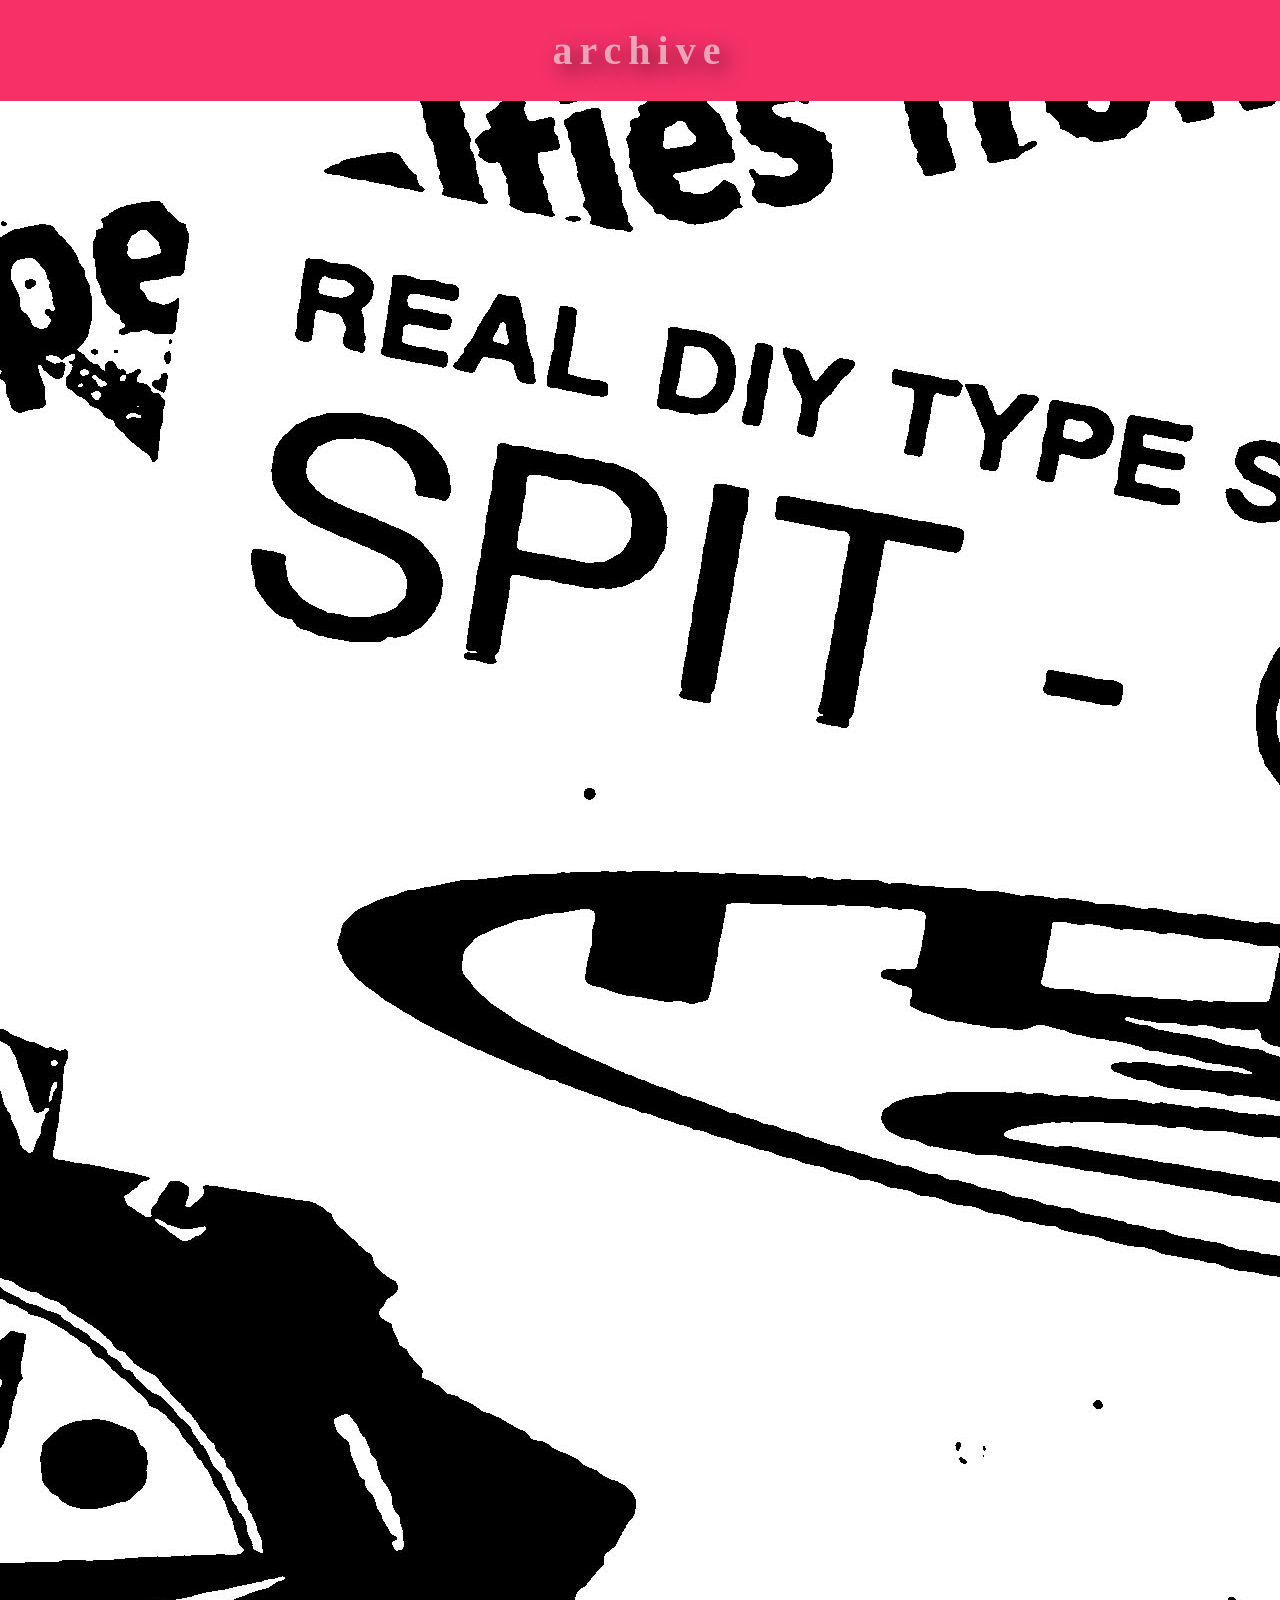
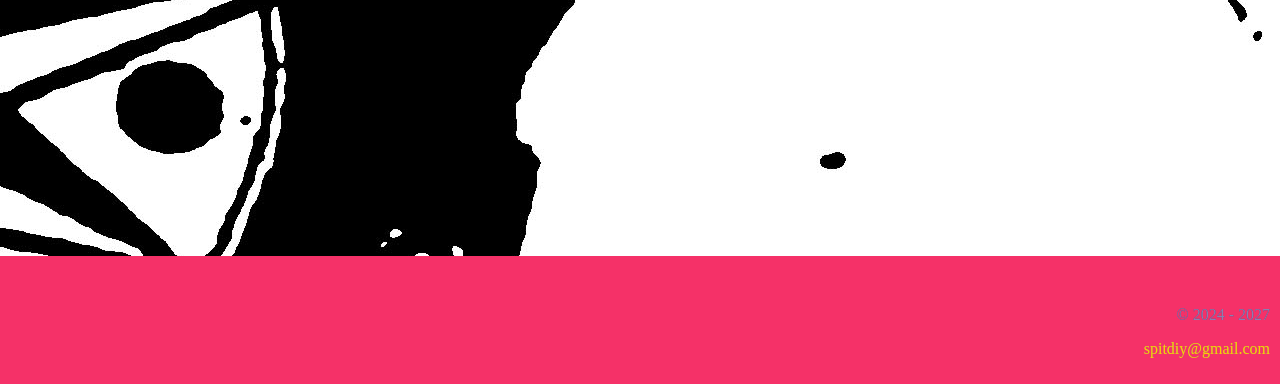
==== index.html @ 5a502c9b "Update index.html" ====
<!doctype html>
<html lang="en">
    <head>
        <meta charset="UTF-8">
        <meta http-equiv="X-UA-Compatible" content="IE=edge">
        <meta name="viewport" content="width=device-width, initial-scale=1.0">
            <title>
                rest-in-spit.net
            </title>
        <link rel="stylesheet" href="./trial.css">
        <link rel="icon" type="image/x-icon" href="./favicon-96x96.png">
<style>
  .fancy-heading {
    font-family: 'Georgia', serif;
    font-size: 2.5rem;
    color: #ffffff90;
    text-align: center;
    text-transform: lowercase;
    letter-spacing: 7px;
  }
</style>
<style>
  .shadow-text {
    font-size: 2.5rem;
    color: #ffffff90;
    /* horizontal-offset | vertical-offset | blur-radius | color */
    text-shadow: 7px 7px 20px rgba(0, 0, 0, 0.6);
  }
</style>
<h1 class="fancy-heading shadow-text">archive</h1>     
<style>
  .center-crop {
    display: block;          /* Required for margin centering */
    margin-left: auto;       /* Centers horizontally */
    margin-right: auto;
    width: 100px;            /* Set your desired cropped width */
    height: 100px;           /* Set your desired cropped height */
    object-fit: cover;       /* Crops excess edges without stretching */
    object-position: center; /* Keeps the middle of the image in view */
  }
</style>
  <a href="archive.html" class="image-link">
    <img src="./assets/images/stickertrial.jpg" alt="archive">
  </a>
    </head>
  <main>
  </main>
  <style>
  footer {
    background-color: none;
    color: #ffffff80;
    text-align: right;
    padding: 10px;
    margin-top: 20px;
  }

  footer a {
    color: #ffcc00;
    text-decoration: none;
  }
</style>
  <footer>
    <p>&copy; 2024 - 2027</p>
    <p><a href="mailto:spitdiy@gmail.com">spitdiy@gmail.com</a></p>
  </footer>
                                </body>
</html>
---- trial.css ----
body{ 
  background-color:rgb(245, 49, 104);
  
  color:rgb(0, 0, 0);
  text-shadow: 0px 0px #130061;
  margin: 0;
  margin-right: 0px;
  margin-left: 0px;
  margin-top: 0px;
  margin-bottom: 0px;
  Overflow-x:scroll;
  Overflow-y:scroll;
}
#page{
  background-color: rgba(144, 51, 115); 
 
  
}
hr{
  width: 270px;
}
h1{
  font-family:serif;
  color: rgb(255, 255, 255);
  font-size: 29pt;
  font-weight: bolder;
  font-kerning: unset;
}

li {
list-style: none;
text-align: center;
color: rgb(0, 0, 0);
}

a:link{
color:rgb(blue);
text-shadow: 0px 0px #8b8b8b;
background-color: transparent;
text-decoration:none;

}
a:visited {
  color:rgb(blue);
  background-color: transparent;
  text-decoration: none;
}
a:hover {
    color:rgb(38, 0, 143);
    background-color: transparent;
    text-decoration:solid;
  }
a:active {
    color:teal;
    background-color: transparent;
    text-decoration:none;
}

  /*LogRocketTOPNAV*/
  a{
    text-decoration: none;
    
  }
  ul{
    list-style: none;
    font-family:sans-serif;
    font-weight: 700;
    font-size: 20pt;
    
    
  }
  :root{
    --white: #5a5a5a;
    --black: #36383F;
    --gray: #1d1d1d;
  }
  /* Header */
  .header{
    background-color:transparent;
    /*position:fixed; */
    /*top: 0;*/
    /*width: 100%;*/
    margin: 0%;
   
  }
  /* Logo */
  .logo{
  
    display: flex;
    height: 100%;
    font-family:sans-serif;
    color: rgb(0, 0, 0);
    text-shadow: 0px 0px #8b8b8b;
    font-weight: 700;
    font-size: 20pt;
    margin-left: 1px;
    padding: 1px;
    justify-content: right;
    
  }


  /* Nav menu */
  .nav{
    display:flex;
    flex: 1 1 auto;
    justify-content: left;
    align-content: center;
    width: 100%;
    height:fit-content;
    position: relative;
    background-color: rgb(130, 130, 130);
    overflow: hidden;
  }
  .menu{
    margin: 0%;
    padding: 0%;
  }
  .menu a{
    display: flex;
    justify-content: center;
    height: 100%;
    padding: 1px;
    color: rgb(0, 0, 0);
  }
  .menu a:hover{
    background-color:transparent;
  }
  .nav{
    max-height: 0;
    transition: max-height .5s ease-out;
  }
  /* Menu Icon */
  .hamb{
    cursor: pointer;
    float: left;
    padding: 20px 20px;
  }
  /* Style label tag */
  .hamb-line {
    background: transparent;
    display: block;
    height: 2px;
    position: relative;
    width: 20px;
  }

  /* Style span tag */
  .hamb-line::before,
  .hamb-line::after{
    background: #000000;
    content: '';
    display: block;
    height: 100%;
    position: absolute;
    transition: all .2s ease-out;
    width: 100%;
  }
  .hamb-line::before{
    top: 5px;
  }
  .hamb-line::after{
    top: -5px;
  }
  .side-menu {
    display: none;
  } 
  /* Hide checkbox */
  
  /* Toggle menu icon */
  .side-menu:checked ~ nav{
    max-height: 100%;
  }
  .side-menu:checked ~ .hamb .hamb-line {
    background: transparent;
  }
  .side-menu:checked ~ .hamb .hamb-line::before {
    transform: rotate(-45deg);
    top:0;
  }
  .side-menu:checked ~ .hamb .hamb-line::after {
    transform: rotate(45deg);
    top:0;
  }
  
  /* Responsiveness */
  @media (min-width: 768px) {
    .nav{
        max-height: none;
        top: 0;
        position: relative;
        float: right;
        width: fit-content;
        background-color: transparent;
      }
    .menu li{
        float: right;
      }
    .menu a:hover{
        background-color: transparent;
        color: rgb(38, 0, 143);
      }
    .hamb{
        display: none;
      }
  }
  

  


/* Sub nav 
.subnav-content {
  background-color:  rgba(245, 245, 245, 0.205);
  width: 100%;
  z-index: 1;
  padding: 20px 0 ;
  display: none;
}
.subnav-content a {
  color: black;
  text-decoration: none;
  padding: 0;
  margin: 10px 0;
  text-align: center;
}
.subnav:hover .subnav-content {
  display: block;
  overflow-x: scroll;
}
*/
/*
@media (min-width: 768px) {
  /* Sub nav 
  .subnav-content {
      padding: 20px 0 ;
      display: none;
      background-color:  var(--black);
  }
  .subnav-content a {
      color: white;
  }
}
*/

.content-container {
  background-image:none;
  background-repeat:repeat-y;
  background-attachment:scroll;
  background-size: 100%;
  }    



#content-container{
  display: flex;
  flex-direction: column;
  justify-content: left;
  align-items: left;
  max-width: 100%;
  background-image:none;
  background-repeat:repeat-y;
  background-attachment:scroll;
  background-size: 100%;
  font-family:serif;
  font-size: 11pt;
  font-weight:normal;
  margin-left: 1px;
 
}
  #content-item1{
    background-color: rgba(255, 255, 255, 0);
    border:none;
    margin: 1px;
    text-align: left;
    max-width: 100%;
    margin-top: 1px;
    display: block;
    
  }

   
    #content-item2{
      background-color: rgba(255, 255, 255, 0);
      text-align: left;
      max-width: 100%;
      min-width: auto;
      margin-top: 1px;
      margin-left: 1px;
      margin-bottom: 1px;
      margin-right: 1px;
    }

    #content-item3{
      background-color: rgba(0, 0, 0, 0);
      border:none;
      margin: 1px;
      padding: 0%;
      text-align: center;
      max-width: 100%;
    }
    
    #footer{
      background-color: rgb(255, 255, 255);
      
      text-align:center;
      position: bottom;
      font-family:'Times New Roman', Times, serif;
      font-weight:lighter;
      font-size:medium;
      
      
      margin-left: 0%;
      margin-right: 0%;
      padding-top: 1px;
      padding-bottom: 1px;
      margin-top: 1px;
    }
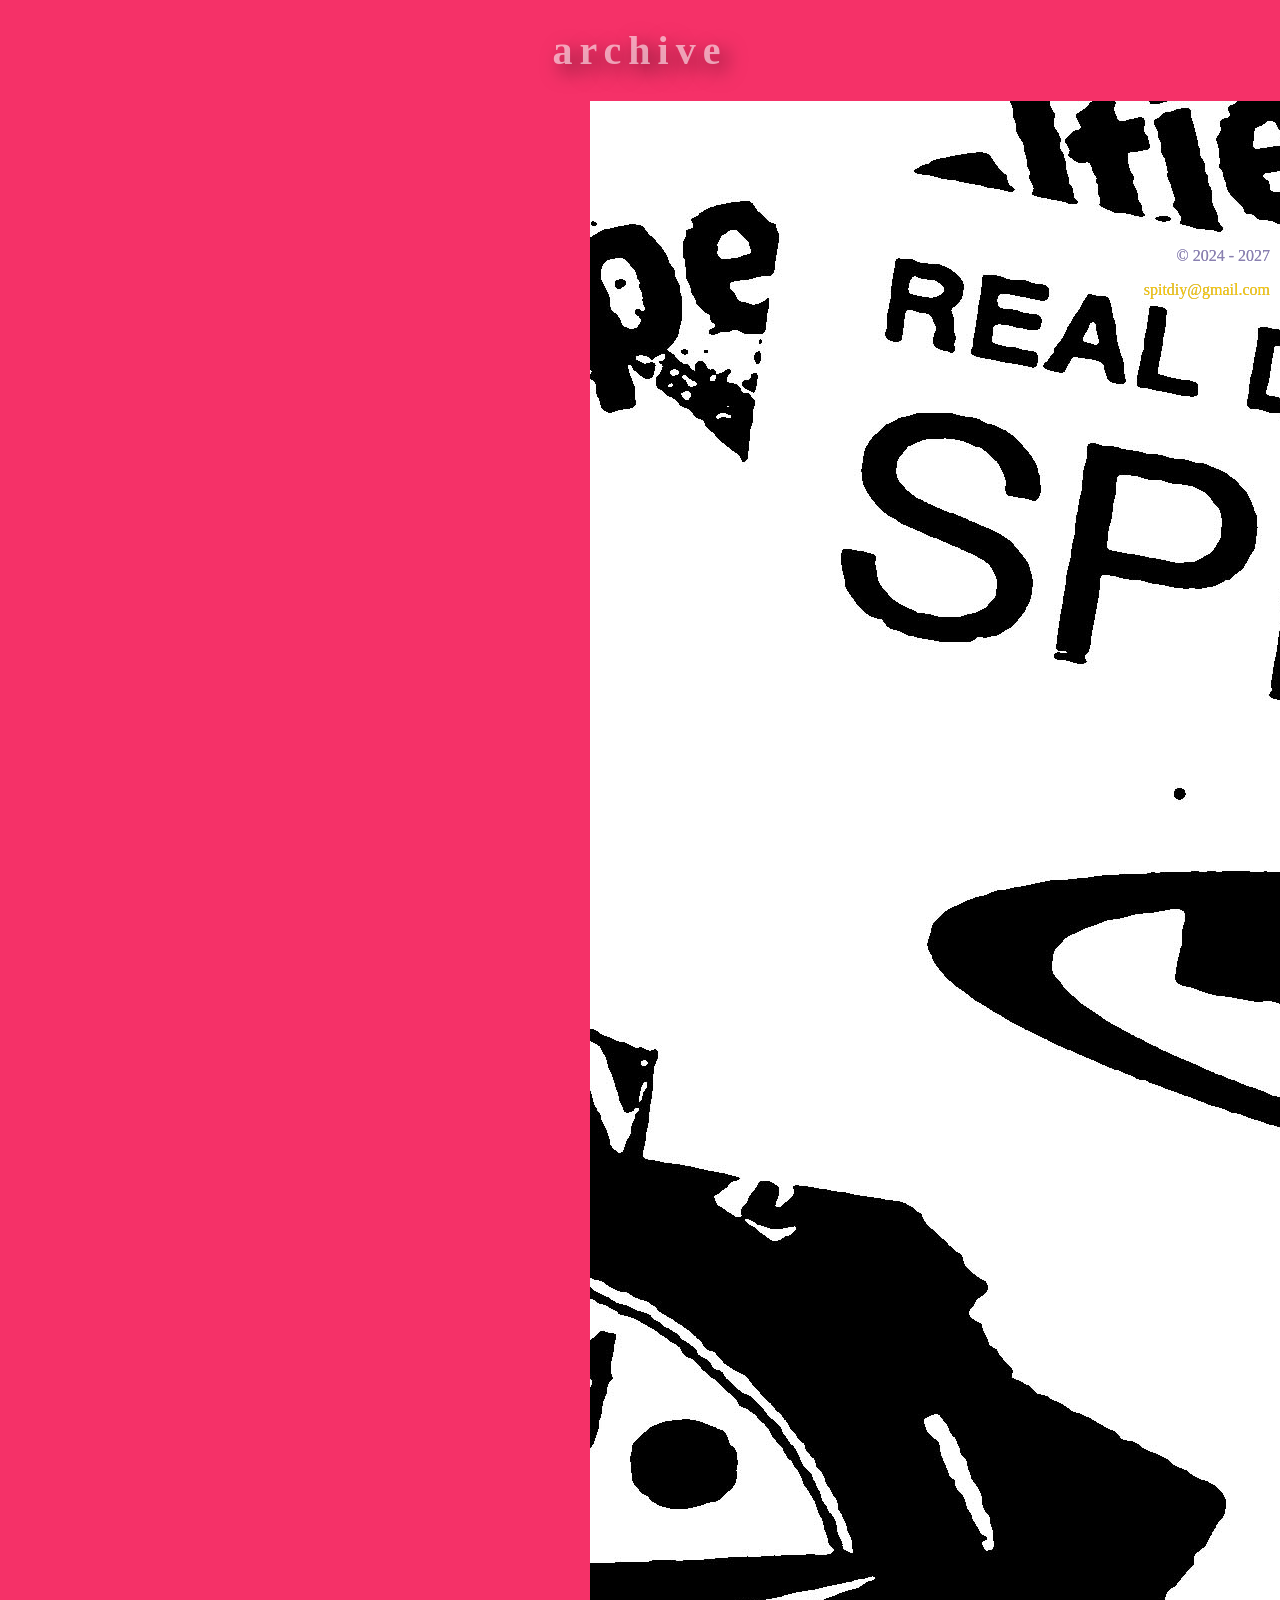
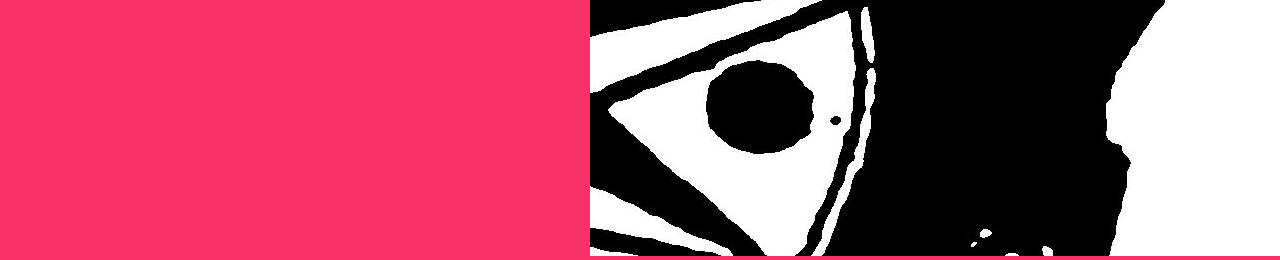
==== commit 4f18b94d: "Update index.html" ====
--- a/index.html
+++ b/index.html
@@ -39,7 +39,7 @@
     object-position: center; /* Keeps the middle of the image in view */
   }
 </style>
-  <a href="archive.html" class="image-link">
+  <a href="archive.html" class="center-crop image-link">
     <img src="./assets/images/stickertrial.jpg" alt="archive">
   </a>
     </head>
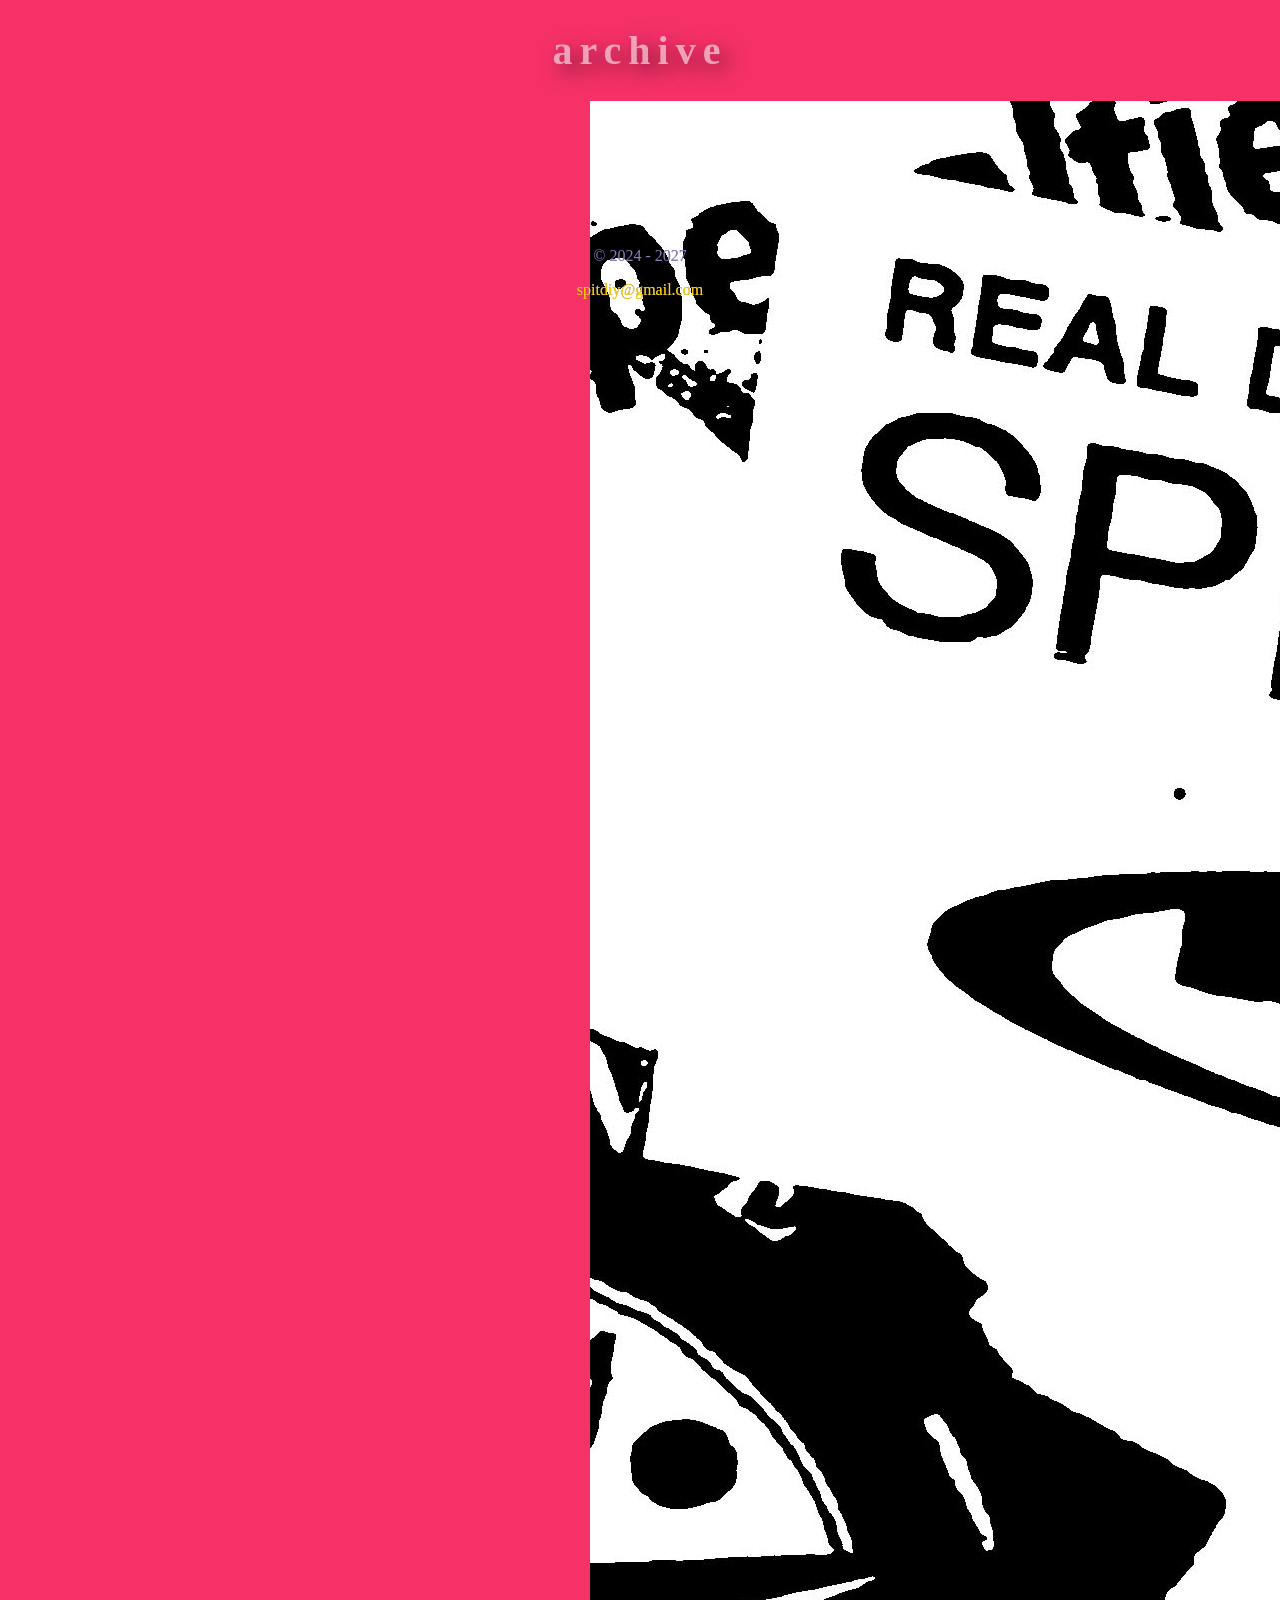
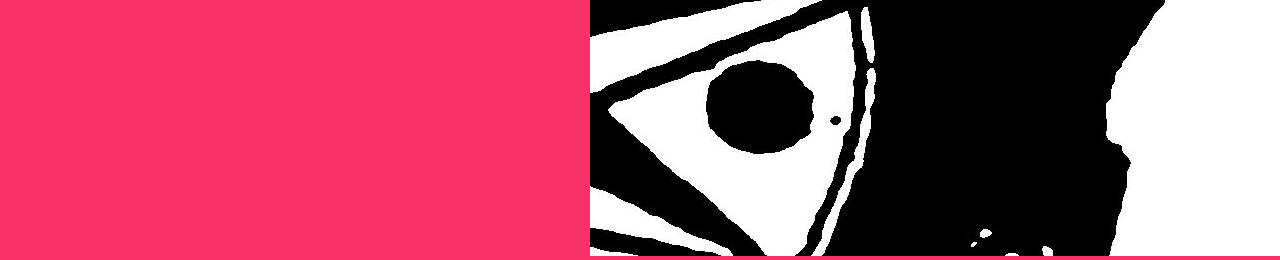
==== commit c05e4e43: "Update index.html" ====
--- a/index.html
+++ b/index.html
@@ -49,7 +49,7 @@
   footer {
     background-color: none;
     color: #ffffff80;
-    text-align: right;
+    text-align: center;
     padding: 10px;
     margin-top: 20px;
   }
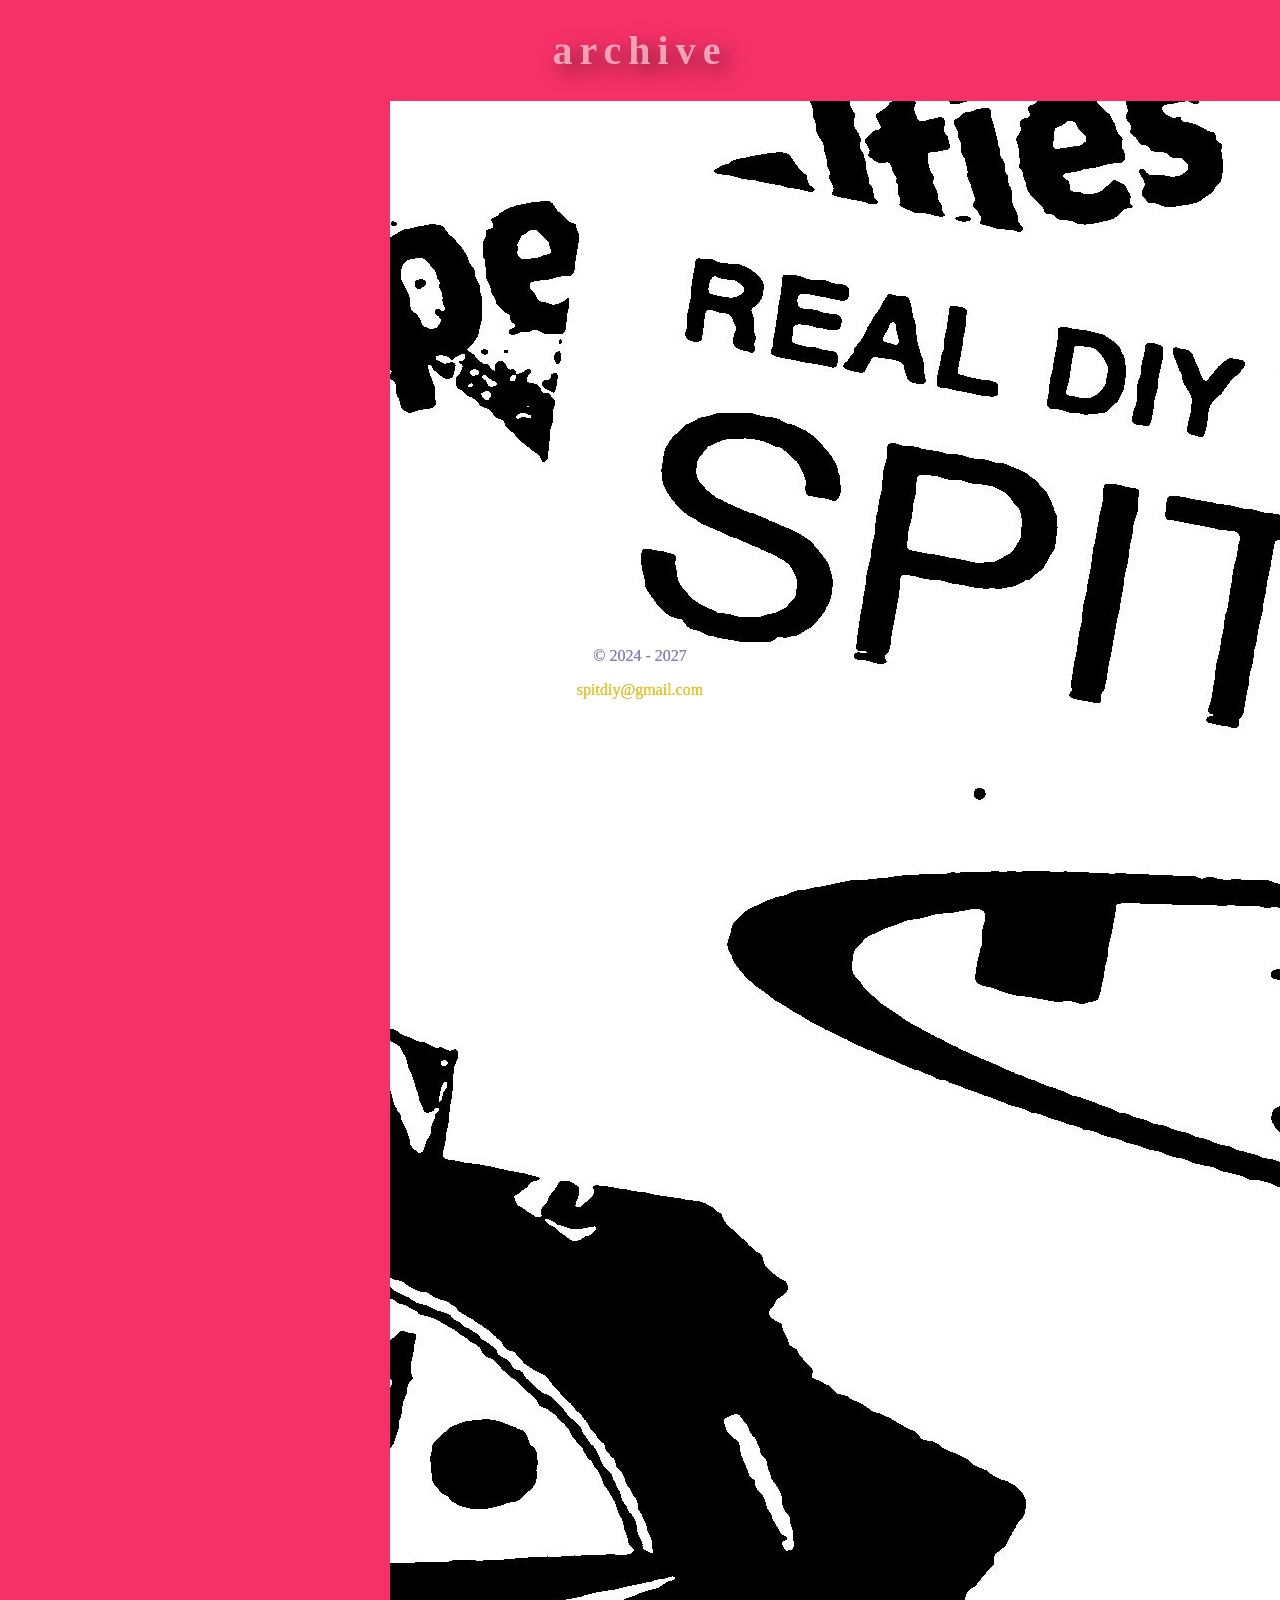
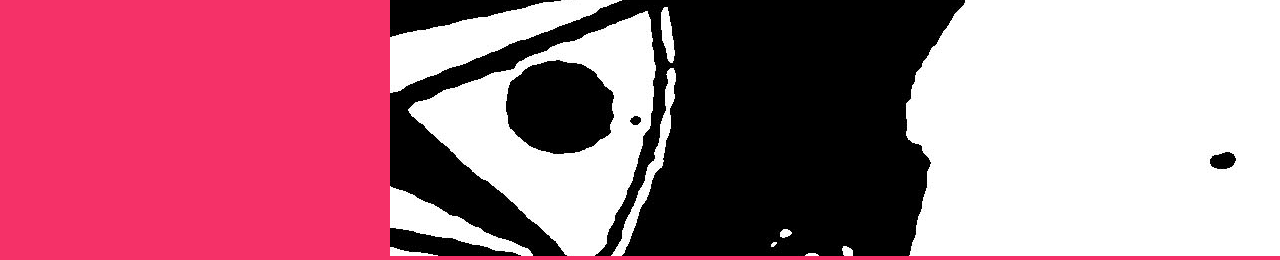
==== commit ca7531eb: "Update index.html" ====
--- a/index.html
+++ b/index.html
@@ -33,8 +33,8 @@
     display: block;          /* Required for margin centering */
     margin-left: auto;       /* Centers horizontally */
     margin-right: auto;
-    width: 100px;            /* Set your desired cropped width */
-    height: 100px;           /* Set your desired cropped height */
+    width: 500px;            /* Set your desired cropped width */
+    height: 500px;           /* Set your desired cropped height */
     object-fit: cover;       /* Crops excess edges without stretching */
     object-position: center; /* Keeps the middle of the image in view */
   }
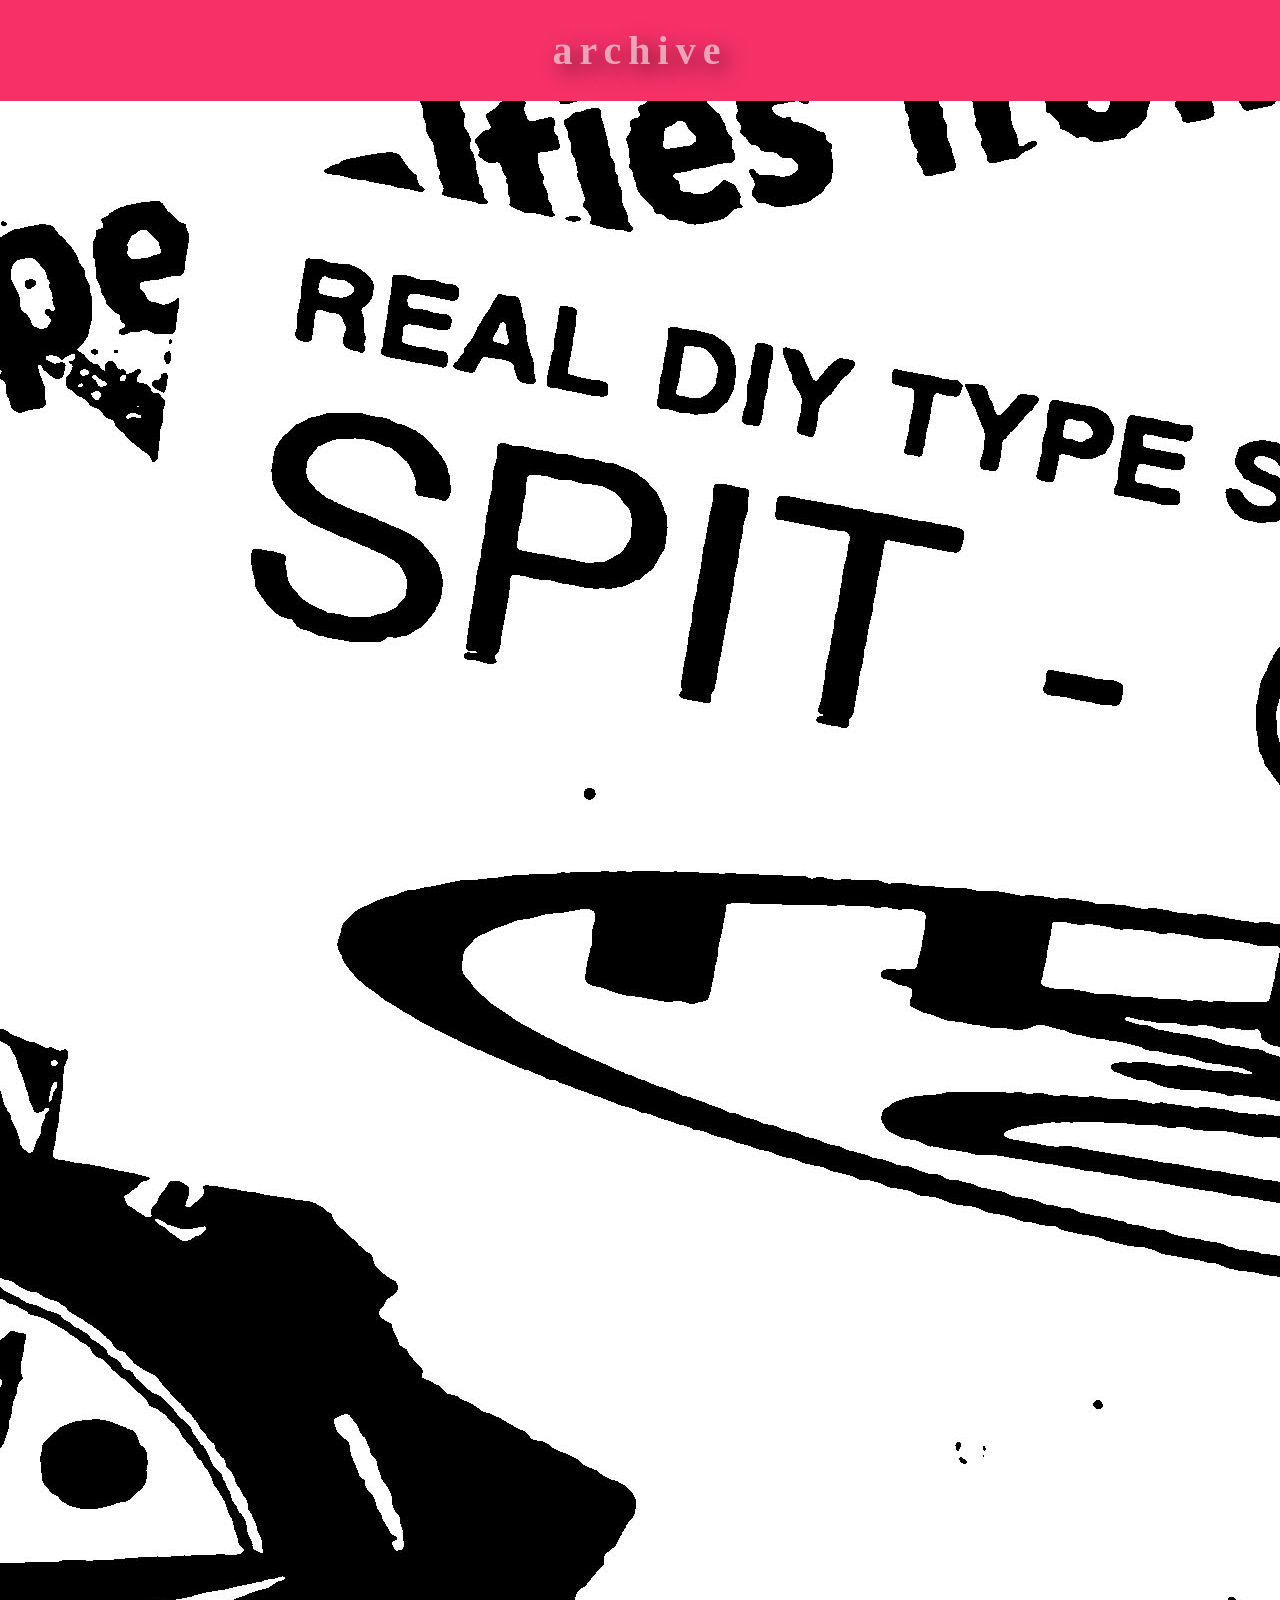
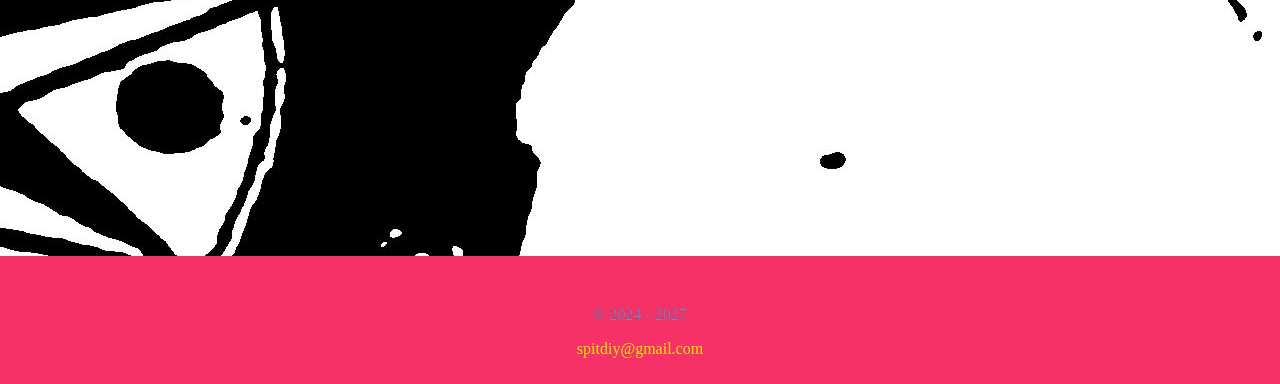
==== commit 9bbc5859: "Update index.html" ====
--- a/index.html
+++ b/index.html
@@ -39,9 +39,7 @@
     object-position: center; /* Keeps the middle of the image in view */
   }
 </style>
-  <a href="archive.html" class="center-crop image-link">
     <img src="./assets/images/stickertrial.jpg" alt="archive">
-  </a>
     </head>
   <main>
   </main>
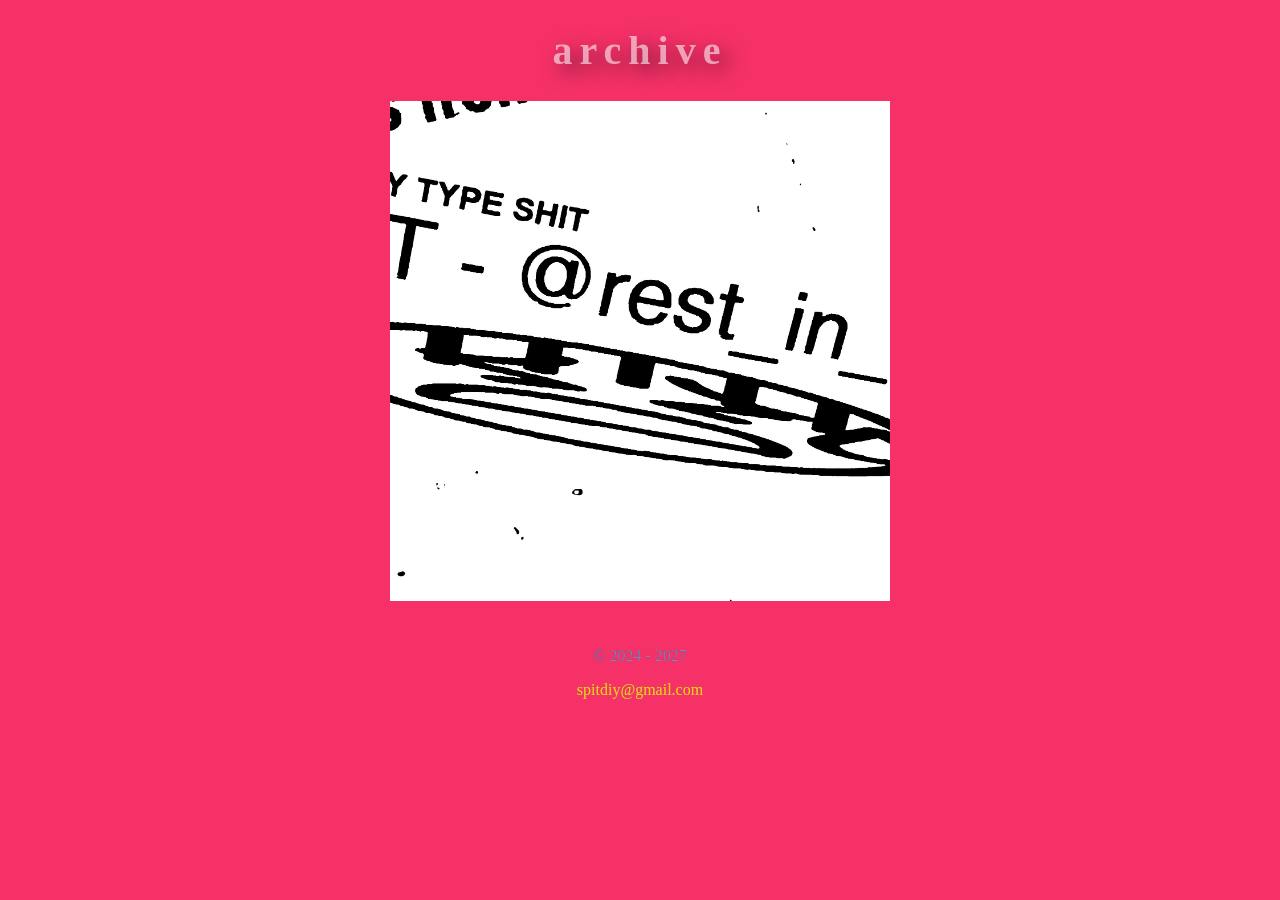
==== commit 8faf7b82: "Update index.html" ====
--- a/index.html
+++ b/index.html
@@ -39,7 +39,7 @@
     object-position: center; /* Keeps the middle of the image in view */
   }
 </style>
-    <img src="./assets/images/stickertrial.jpg" alt="archive">
+    <img src="./assets/images/stickertrial.jpg" alt="archive" class="center-crop">
     </head>
   <main>
   </main>
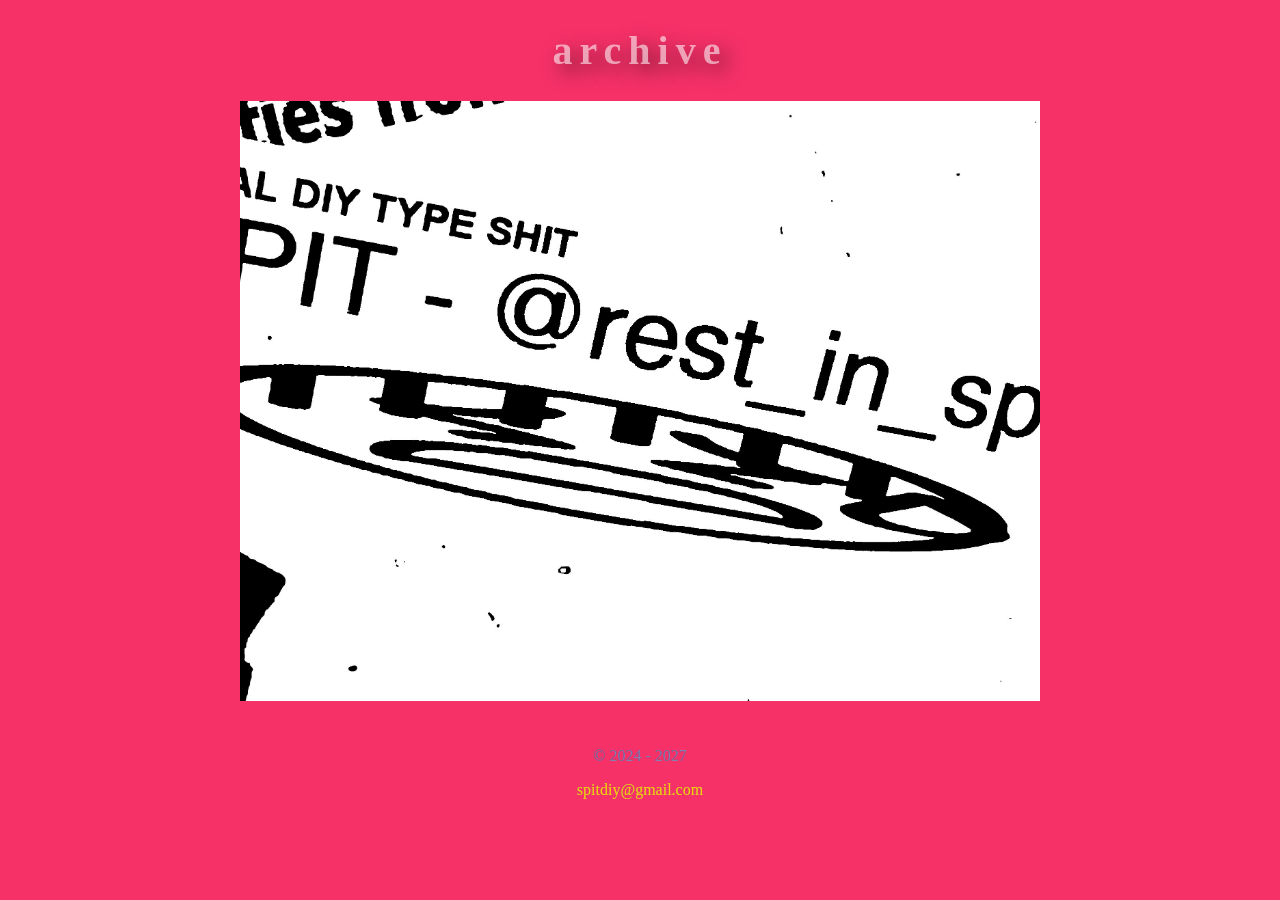
==== commit 18bd7c94: "Update image dimensions and link path in index.html" ====
--- a/index.html
+++ b/index.html
@@ -33,13 +33,15 @@
     display: block;          /* Required for margin centering */
     margin-left: auto;       /* Centers horizontally */
     margin-right: auto;
-    width: 500px;            /* Set your desired cropped width */
-    height: 500px;           /* Set your desired cropped height */
+    width: 800px;            /* Set your desired cropped width */
+    height: 600px;           /* Set your desired cropped height */
     object-fit: cover;       /* Crops excess edges without stretching */
     object-position: center; /* Keeps the middle of the image in view */
   }
 </style>
+        <a href="./archive.html">
     <img src="./assets/images/stickertrial.jpg" alt="archive" class="center-crop">
+        </a>            
     </head>
   <main>
   </main>
